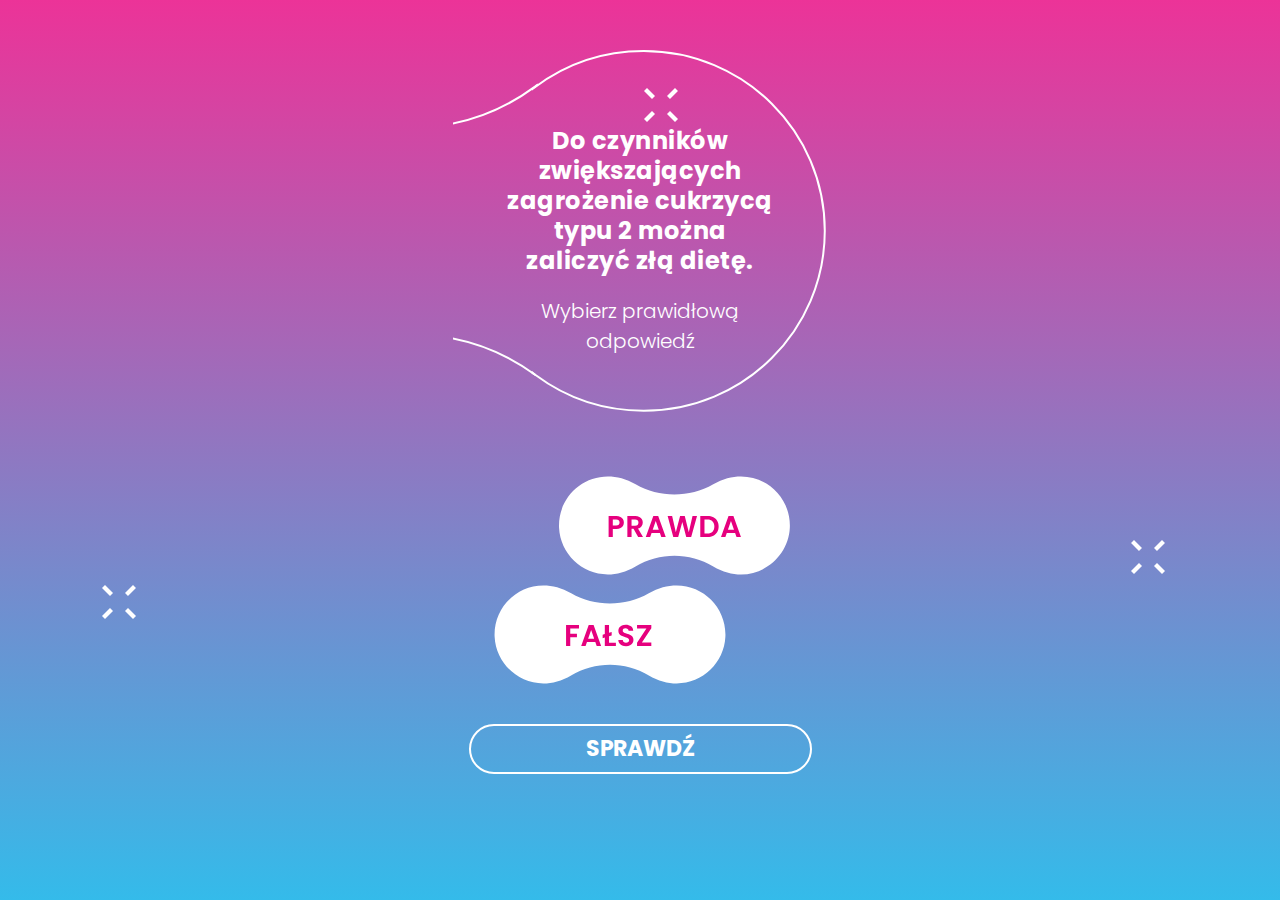
==== index.html @ 30af4ffb "Add files via upload" ====
<!DOCTYPE html>
<html lang="pl">
<head>
    <meta charset="UTF-8">
    <meta http-equiv="X-UA-Compatible" content="IE=edge">
    <meta name="viewport" content="width=device-width, initial-scale=1.0">
    <title>Zadanie</title>
    <link rel="stylesheet" href="style.css">
    <!-- <link rel="preconnect" href="https://fonts.googleapis.com">
    <link rel="preconnect" href="https://fonts.gstatic.com" crossorigin> -->
    <link href="https://fonts.googleapis.com/css2?family=Poppins:wght@200;300;500&display=swap" rel="stylesheet">
</head>
<body>
    <div class="container">
        <svg class="star" width="34" height="34" viewBox="0 0 34 34" fill="none" xmlns="http://www.w3.org/2000/svg">
            <path d="M8 26L3 31" stroke="white" stroke-width="4.2283" stroke-miterlimit="10" stroke-linecap="square"/>
            <path d="M31 3L26 8" stroke="white" stroke-width="4.2283" stroke-miterlimit="10" stroke-linecap="square"/>
            <path d="M8 8L3 3" stroke="white" stroke-width="4.2283" stroke-miterlimit="10" stroke-linecap="square"/>
            <path d="M31 31L26 26" stroke="white" stroke-width="4.2283" stroke-miterlimit="10" stroke-linecap="square"/>
            </svg>

            <svg class="star2" width="34" height="34" viewBox="0 0 34 34" fill="none" xmlns="http://www.w3.org/2000/svg">
            <path d="M8 26L3 31" stroke="white" stroke-width="4.2283" stroke-miterlimit="10" stroke-linecap="square"/>
            <path d="M31 3L26 8" stroke="white" stroke-width="4.2283" stroke-miterlimit="10" stroke-linecap="square"/>
            <path d="M8 8L3 3" stroke="white" stroke-width="4.2283" stroke-miterlimit="10" stroke-linecap="square"/>
            <path d="M31 31L26 26" stroke="white" stroke-width="4.2283" stroke-miterlimit="10" stroke-linecap="square"/>
            </svg>

            <svg class="star3" width="34" height="34" viewBox="0 0 34 34" fill="none" xmlns="http://www.w3.org/2000/svg">
            <path d="M8 26L3 31" stroke="white" stroke-width="4.2283" stroke-miterlimit="10" stroke-linecap="square"/>
            <path d="M31 3L26 8" stroke="white" stroke-width="4.2283" stroke-miterlimit="10" stroke-linecap="square"/>
            <path d="M8 8L3 3" stroke="white" stroke-width="4.2283" stroke-miterlimit="10" stroke-linecap="square"/>
            <path d="M31 31L26 26" stroke="white" stroke-width="4.2283" stroke-miterlimit="10" stroke-linecap="square"/>
            </svg>
            
        <section class="main">
            <svg class="svg-image" width="372" height="363" viewBox="0 0 372 363" fill="none" xmlns="http://www.w3.org/2000/svg">
                <path d="M77.0122 39.7825C78.1318 38.9092 79.2618 38.0462 80.4024 37.1832C110.705 14.4752 148.404 1.00001 189.285 1.00001C289.243 1 370.282 81.5178 370.282 180.855C370.282 280.192 289.253 360.71 189.285 360.71C148.697 360.71 111.217 347.433 81.0301 325.005C79.649 323.986 78.2678 322.926 76.9075 321.855" stroke="white" stroke-width="2" stroke-miterlimit="10"/>
                <path d="M83.5099 34.334C82.4113 35.1866 81.2812 36.0183 80.1616 36.8605C45.3392 62.563 2.19827 77.7536 -44.5002 77.7536C-90.958 77.7536 -133.89 62.719 -168.618 37.266" stroke="white" stroke-width="2" stroke-miterlimit="10"/>
                <path d="M-171.15 328C-169.978 327.095 -168.785 326.201 -167.582 325.307C-132.801 299.719 -89.7442 284.58 -43.1399 284.58C3.31794 284.58 46.2496 299.625 80.9778 325.068" stroke="white" stroke-width="2" stroke-miterlimit="10"/>
            </svg>
                
                
            <h1>Do czynników<br>zwiększających<br>zagrożenie cukrzycą<br>typu 2 można<br>zaliczyć złą dietę.</h1>
            <p>Wybierz prawidłową<br>odpowiedź</p>
            
        </section>
        
            
        <form class="form" action="#">
            <svg id="true-button" class="true-button" width="232" height="99" viewBox="0 0 232 99" fill="none" xmlns="http://www.w3.org/2000/svg">
                <path id="bgc1" d="M116.238 18.578C102.89 18.5442 89.5526 15.1284 77.6223 8.31949C38.8712 -13.7983 -0.66773 14.7451 1.05429 51.8335C2.66376 86.4643 40.9646 112.144 77.521 90.4324C101.382 76.2397 131.41 76.1946 155.271 90.3874C191.928 112.189 230.195 86.4643 231.816 51.856C233.549 14.7564 194.011 -13.7983 155.248 8.31949C143.205 15.1961 129.711 18.6118 116.238 18.578Z" fill="white"/>
                <path id="txt1" d="M65.8714 46.54C65.8714 47.66 65.6014 48.71 65.0614 49.69C64.5414 50.67 63.7114 51.46 62.5714 52.06C61.4514 52.66 60.0314 52.96 58.3114 52.96H54.8014V61H50.6014V40.06H58.3114C59.9314 40.06 61.3114 40.34 62.4514 40.9C63.5914 41.46 64.4414 42.23 65.0014 43.21C65.5814 44.19 65.8714 45.3 65.8714 46.54ZM58.1314 49.57C59.2914 49.57 60.1514 49.31 60.7114 48.79C61.2714 48.25 61.5514 47.5 61.5514 46.54C61.5514 44.5 60.4114 43.48 58.1314 43.48H54.8014V49.57H58.1314ZM80.1533 61L75.5333 52.84H73.5533V61H69.3533V40.06H77.2133C78.8333 40.06 80.2133 40.35 81.3533 40.93C82.4933 41.49 83.3433 42.26 83.9033 43.24C84.4833 44.2 84.7733 45.28 84.7733 46.48C84.7733 47.86 84.3733 49.11 83.5733 50.23C82.7733 51.33 81.5833 52.09 80.0033 52.51L85.0133 61H80.1533ZM73.5533 49.69H77.0633C78.2033 49.69 79.0533 49.42 79.6133 48.88C80.1733 48.32 80.4533 47.55 80.4533 46.57C80.4533 45.61 80.1733 44.87 79.6133 44.35C79.0533 43.81 78.2033 43.54 77.0633 43.54H73.5533V49.69ZM101.912 57.01H93.5721L92.1921 61H87.7821L95.3121 40.03H100.202L107.732 61H103.292L101.912 57.01ZM100.772 53.65L97.7421 44.89L94.7121 53.65H100.772ZM139.037 40.06L133.187 61H128.237L124.307 46.09L120.197 61L115.277 61.03L109.637 40.06H114.137L117.827 56.32L122.087 40.06H126.767L130.787 56.23L134.507 40.06H139.037ZM149.599 40.06C151.799 40.06 153.729 40.49 155.389 41.35C157.069 42.21 158.359 43.44 159.259 45.04C160.179 46.62 160.639 48.46 160.639 50.56C160.639 52.66 160.179 54.5 159.259 56.08C158.359 57.64 157.069 58.85 155.389 59.71C153.729 60.57 151.799 61 149.599 61H142.279V40.06H149.599ZM149.449 57.43C151.649 57.43 153.349 56.83 154.549 55.63C155.749 54.43 156.349 52.74 156.349 50.56C156.349 48.38 155.749 46.68 154.549 45.46C153.349 44.22 151.649 43.6 149.449 43.6H146.479V57.43H149.449ZM177.123 57.01H168.783L167.403 61H162.993L170.523 40.03H175.413L182.943 61H178.503L177.123 57.01ZM175.983 53.65L172.953 44.89L169.923 53.65H175.983Z" fill="#E6007E"/>
                </svg>
            <svg class="false-button" width="232" height="99" viewBox="0 0 232 99" fill="none" xmlns="http://www.w3.org/2000/svg">
                <path id="bgc2" d="M115.803 18.578C102.455 18.5442 89.1174 15.1284 77.187 8.31949C38.436 -13.7983 -1.10297 14.7451 0.619048 51.8335C2.22852 86.4643 40.5294 112.144 77.0857 90.4324C100.946 76.2397 130.975 76.1946 154.836 90.3874C191.493 112.189 229.76 86.4643 231.381 51.856C233.114 14.7564 193.575 -13.7983 154.813 8.31949C142.77 15.1961 129.275 18.6118 115.803 18.578Z" fill="white"/>
                <path id="txt2" d="M84.9922 40.06V43.45H76.2622V48.82H82.9522V52.15H76.2622V61H72.0622V40.06H84.9922ZM101.31 57.01H92.9704L91.5904 61H87.1804L94.7104 40.03H99.6004L107.13 61H102.69L101.31 57.01ZM100.17 53.65L97.1404 44.89L94.1104 53.65H100.17ZM121.905 57.79V61H110.805V52.51L108.645 53.17V49.78L110.805 49.12V40.06H115.035V47.77L117.675 46.96V50.38L115.035 51.19V57.79H121.905ZM132.062 61.21C130.602 61.21 129.282 60.96 128.102 60.46C126.942 59.96 126.022 59.24 125.342 58.3C124.662 57.36 124.312 56.25 124.292 54.97H128.792C128.852 55.83 129.152 56.51 129.692 57.01C130.252 57.51 131.012 57.76 131.972 57.76C132.952 57.76 133.722 57.53 134.282 57.07C134.842 56.59 135.122 55.97 135.122 55.21C135.122 54.59 134.932 54.08 134.552 53.68C134.172 53.28 133.692 52.97 133.112 52.75C132.552 52.51 131.772 52.25 130.772 51.97C129.412 51.57 128.302 51.18 127.442 50.8C126.602 50.4 125.872 49.81 125.252 49.03C124.652 48.23 124.352 47.17 124.352 45.85C124.352 44.61 124.662 43.53 125.282 42.61C125.902 41.69 126.772 40.99 127.892 40.51C129.012 40.01 130.292 39.76 131.732 39.76C133.892 39.76 135.642 40.29 136.982 41.35C138.342 42.39 139.092 43.85 139.232 45.73H134.612C134.572 45.01 134.262 44.42 133.682 43.96C133.122 43.48 132.372 43.24 131.432 43.24C130.612 43.24 129.952 43.45 129.452 43.87C128.972 44.29 128.732 44.9 128.732 45.7C128.732 46.26 128.912 46.73 129.272 47.11C129.652 47.47 130.112 47.77 130.652 48.01C131.212 48.23 131.992 48.49 132.992 48.79C134.352 49.19 135.462 49.59 136.322 49.99C137.182 50.39 137.922 50.99 138.542 51.79C139.162 52.59 139.472 53.64 139.472 54.94C139.472 56.06 139.182 57.1 138.602 58.06C138.022 59.02 137.172 59.79 136.052 60.37C134.932 60.93 133.602 61.21 132.062 61.21ZM147.903 57.46H157.323V61H143.043V57.76L152.403 43.6H143.043V40.06H157.323V43.3L147.903 57.46Z" fill="#E6007E"/>
                </svg>
                
            <section class="check">
                <button>Sprawdź</button>
            </section>
        </form>
    </div>
    <script src="main.js"></script>
</body>
</html>
---- style.css ----
* {
    font-family: 'Poppins', sans-serif;
    margin: 0;
    padding: 0;
    box-sizing: border-box;
}

body{
    height: auto;    
    width: 100vw;
    display: flex;
    justify-content: center;
    align-items: center;
    background: rgb(236,51,152);
    background: linear-gradient(180deg, rgba(236,51,152,1) 0%, rgba(52,187,234,1) 100%);
    background-repeat: no-repeat;
    background-size: auto;
    overflow-x: hidden;
}

.container {
    width: 375px;
    min-height: 100vh;
    max-height: max-content;
    overflow-x: hidden;
}

.main {
    width: 100%;
    height: auto;
    display: flex;
    flex-direction: column;
    justify-content: center;
    align-items: center;
}

.main h1 {
    text-align: center;
    margin-bottom: 20px;
    color: #ffffff;
    font-weight: 700;
    font-size: 24px;
    line-height: 30px;
    letter-spacing: 0.5px;
    margin-top: 33.5%;
}

.main p {
    margin: 0px;
    text-align: center;
    color: #ffffff;
    font-weight: 300;
    font-size: 20px;
    line-height: 30px;
}

.svg-image {
    position: absolute;
    top: 50px;
    display: block;
    width: 375px;
    overflow: hidden;
}

.answers-image {
    position: absolute;
    margin-top: 110px;
    margin-left: 70px;
    
}

.answers {
    display: flex;
    flex-direction: column;
    margin-top: 120px;
    margin-bottom: 50px;
}

.answers p {
    font-weight: 400;
    font-size: 32px;
    line-height: 48px;
    letter-spacing: 0.5px;
    color: #ffffff;
    margin-left: 90px;
    z-index: 1;
    margin-bottom: 31px;
    cursor: pointer;
    transition: all 0.3s ease-in-out;
}

.answers p span {
    color: #E6007E;
    margin-right: 30px;
    font-weight: 600;
    line-height: 48px;
}

.check {
    display: flex;
    justify-content: center;
    align-items: center;
}

.check button {
    font-weight: 700;
    font-size: 22px;
    line-height: 33px;
    display: flex;
    justify-content: center;
    align-items: center;
    text-align: center;
    background: none;
    width: 343px;
    height: 50px;
    margin-bottom: 50px;
    text-transform: uppercase;
    border: 2px solid #ffffff;
    border-radius: 25px;
    color: #ffffff;
}

.star {
    position: absolute;
    right: 47%;
    top: 9.75%;
}

.star2 {
    position: absolute;
    top: 60%;
    right: 9%;
}

.star3 {
    position: absolute;
    top: 65%;
    left: 8%;
}

.form {
    display: flex;
    flex-direction: column;
    justify-content: center;
    align-items: center;
}

.true-button {
    margin-top: 120px;
    position: relative;
    left: 34px;
    margin-bottom: 10px;
}

.false-button {
    position: relative;
    right: 30px;
    margin-bottom: 40px;
}
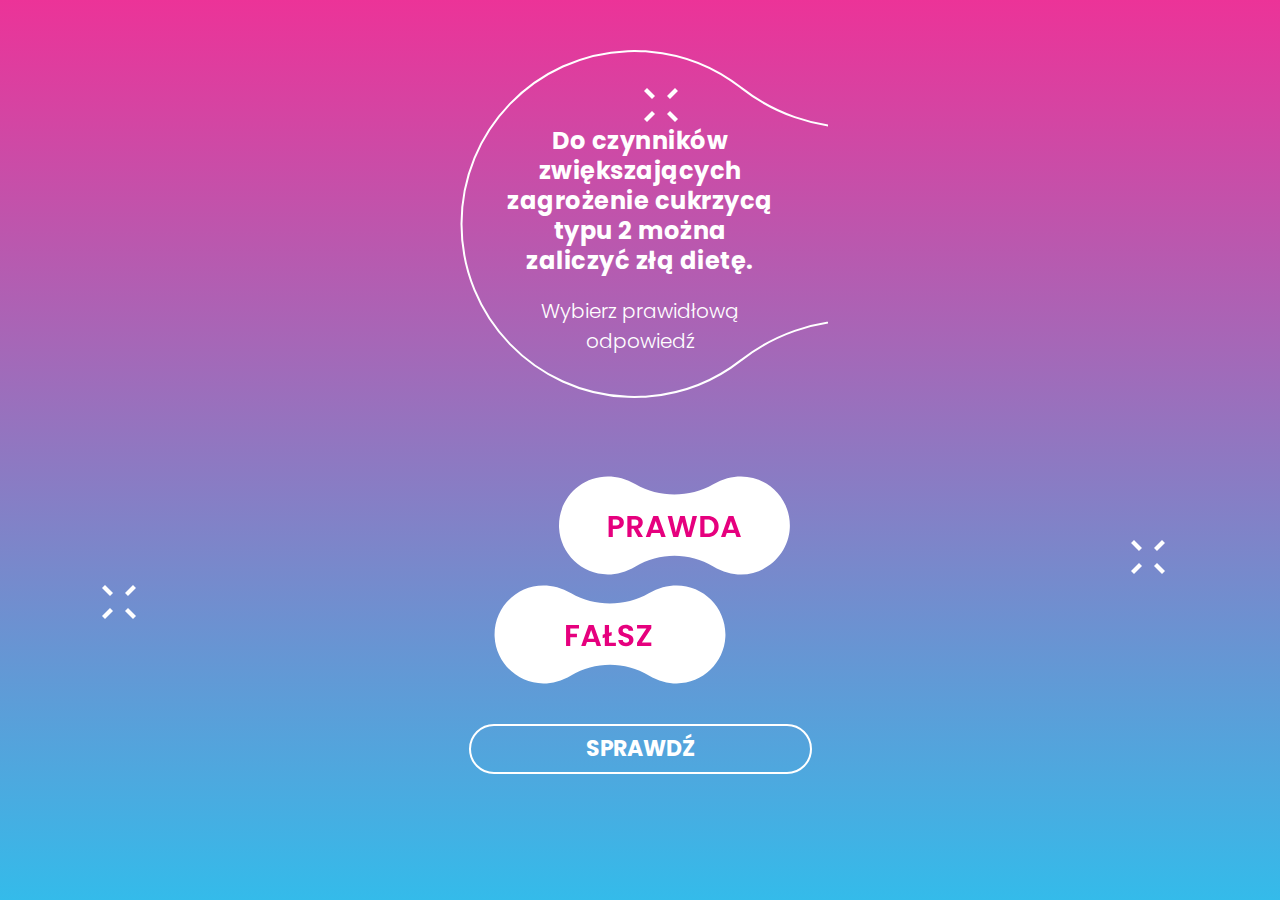
==== commit 787d86b5: "some changes on question page" ====
--- a/index.html
+++ b/index.html
@@ -34,11 +34,10 @@
             </svg>
             
         <section class="main">
-            <svg class="svg-image" width="372" height="363" viewBox="0 0 372 363" fill="none" xmlns="http://www.w3.org/2000/svg">
-                <path d="M77.0122 39.7825C78.1318 38.9092 79.2618 38.0462 80.4024 37.1832C110.705 14.4752 148.404 1.00001 189.285 1.00001C289.243 1 370.282 81.5178 370.282 180.855C370.282 280.192 289.253 360.71 189.285 360.71C148.697 360.71 111.217 347.433 81.0301 325.005C79.649 323.986 78.2678 322.926 76.9075 321.855" stroke="white" stroke-width="2" stroke-miterlimit="10"/>
-                <path d="M83.5099 34.334C82.4113 35.1866 81.2812 36.0183 80.1616 36.8605C45.3392 62.563 2.19827 77.7536 -44.5002 77.7536C-90.958 77.7536 -133.89 62.719 -168.618 37.266" stroke="white" stroke-width="2" stroke-miterlimit="10"/>
-                <path d="M-171.15 328C-169.978 327.095 -168.785 326.201 -167.582 325.307C-132.801 299.719 -89.7442 284.58 -43.1399 284.58C3.31794 284.58 46.2496 299.625 80.9778 325.068" stroke="white" stroke-width="2" stroke-miterlimit="10"/>
-            </svg>
+            <svg class="svg-image" width="360" height="348" viewBox="0 0 360 348" fill="none" xmlns="http://www.w3.org/2000/svg">
+                <path d="M511.495 309.568C479.707 284.929 439.812 270.282 396.497 270.282C352.853 270.282 312.689 285.149 280.791 310.097C280.771 310.117 280.742 310.136 280.722 310.156C255.056 330.308 223.547 343.341 189.156 346.332C189.136 346.332 189.116 346.332 189.106 346.332C187.77 346.452 186.434 346.551 185.098 346.631C184.978 346.641 184.849 346.651 184.729 346.651C183.333 346.741 181.927 346.81 180.521 346.86C178.347 346.95 176.174 346.99 173.99 346.99C171.747 346.99 169.523 346.95 167.299 346.86C74.8566 343.35 1.00002 267.29 1.00002 173.99C1.00003 80.6996 74.8566 4.63943 167.299 1.12958C169.523 1.03984 171.747 0.999953 173.99 0.999954C176.174 0.999954 178.348 1.03984 180.521 1.12958C181.927 1.17944 183.323 1.2592 184.729 1.33897C184.849 1.34895 184.978 1.35892 185.098 1.35892C186.434 1.44866 187.77 1.54837 189.106 1.65805C189.126 1.65805 189.146 1.65805 189.166 1.65805C223.547 4.63944 255.066 17.6817 280.732 37.8335C280.752 37.8534 280.781 37.8734 280.801 37.8933C312.699 62.8412 352.863 77.7083 396.507 77.7083C439.822 77.7083 479.717 63.0606 511.505 38.4218C511.594 38.362 511.674 38.3022 511.764 38.2324C538.556 17.0336 571.77 3.60245 608.006 1.34896C608.066 1.34896 608.125 1.33899 608.185 1.33899C609.601 1.24925 611.027 1.17945 612.453 1.11963C614.666 1.04983 616.89 1.00994 619.134 1.00994C621.317 1.00994 623.491 1.04983 625.665 1.13957C627.071 1.18943 628.467 1.2692 629.873 1.34896C629.992 1.35894 630.122 1.36891 630.241 1.36891C631.578 1.45865 632.914 1.55836 634.25 1.66804C634.27 1.66804 634.29 1.66804 634.31 1.66804C668.69 4.64943 700.209 17.6917 725.875 37.8435C725.895 37.8634 725.925 37.8834 725.945 37.9033C757.843 62.8512 798.007 77.7182 841.65 77.7182C884.965 77.7183 924.86 63.0706 956.648 38.4318C956.738 38.372 956.818 38.3121 956.907 38.2423C986.372 14.9297 1023.62 1.00996 1064.12 1.00996C1159.66 1.00997 1237.11 78.4661 1237.11 174C1237.11 269.544 1159.66 347 1064.12 347C1023.62 347 986.372 333.08 956.897 309.758C956.818 309.698 956.728 309.628 956.638 309.568C924.85 284.929 884.955 270.282 841.641 270.282C797.997 270.282 757.833 285.149 725.935 310.097C725.915 310.117 725.895 310.137 725.865 310.156C700.199 330.308 668.69 343.341 634.3 346.332L634.25 346.332C632.914 346.452 631.578 346.551 630.241 346.631C630.122 346.641 629.992 346.651 629.873 346.651C628.477 346.741 627.071 346.811 625.665 346.86C623.491 346.95 621.317 346.99 619.134 346.99C616.89 346.99 614.667 346.95 612.443 346.86C611.017 346.811 609.601 346.731 608.175 346.641C608.115 346.641 608.056 346.631 607.996 346.631C571.751 344.378 538.536 330.946 511.754 309.748C511.664 309.688 511.584 309.628 511.495 309.568Z" stroke="white" stroke-width="2" stroke-miterlimit="10"/>
+                </svg>
+                
                 
                 
             <h1>Do czynników<br>zwiększających<br>zagrożenie cukrzycą<br>typu 2 można<br>zaliczyć złą dietę.</h1>
@@ -47,18 +46,18 @@
         </section>
         
             
-        <form class="form" action="#">
+        <form class="form" action="replay.html">
             <svg id="true-button" class="true-button" width="232" height="99" viewBox="0 0 232 99" fill="none" xmlns="http://www.w3.org/2000/svg">
                 <path id="bgc1" d="M116.238 18.578C102.89 18.5442 89.5526 15.1284 77.6223 8.31949C38.8712 -13.7983 -0.66773 14.7451 1.05429 51.8335C2.66376 86.4643 40.9646 112.144 77.521 90.4324C101.382 76.2397 131.41 76.1946 155.271 90.3874C191.928 112.189 230.195 86.4643 231.816 51.856C233.549 14.7564 194.011 -13.7983 155.248 8.31949C143.205 15.1961 129.711 18.6118 116.238 18.578Z" fill="white"/>
                 <path id="txt1" d="M65.8714 46.54C65.8714 47.66 65.6014 48.71 65.0614 49.69C64.5414 50.67 63.7114 51.46 62.5714 52.06C61.4514 52.66 60.0314 52.96 58.3114 52.96H54.8014V61H50.6014V40.06H58.3114C59.9314 40.06 61.3114 40.34 62.4514 40.9C63.5914 41.46 64.4414 42.23 65.0014 43.21C65.5814 44.19 65.8714 45.3 65.8714 46.54ZM58.1314 49.57C59.2914 49.57 60.1514 49.31 60.7114 48.79C61.2714 48.25 61.5514 47.5 61.5514 46.54C61.5514 44.5 60.4114 43.48 58.1314 43.48H54.8014V49.57H58.1314ZM80.1533 61L75.5333 52.84H73.5533V61H69.3533V40.06H77.2133C78.8333 40.06 80.2133 40.35 81.3533 40.93C82.4933 41.49 83.3433 42.26 83.9033 43.24C84.4833 44.2 84.7733 45.28 84.7733 46.48C84.7733 47.86 84.3733 49.11 83.5733 50.23C82.7733 51.33 81.5833 52.09 80.0033 52.51L85.0133 61H80.1533ZM73.5533 49.69H77.0633C78.2033 49.69 79.0533 49.42 79.6133 48.88C80.1733 48.32 80.4533 47.55 80.4533 46.57C80.4533 45.61 80.1733 44.87 79.6133 44.35C79.0533 43.81 78.2033 43.54 77.0633 43.54H73.5533V49.69ZM101.912 57.01H93.5721L92.1921 61H87.7821L95.3121 40.03H100.202L107.732 61H103.292L101.912 57.01ZM100.772 53.65L97.7421 44.89L94.7121 53.65H100.772ZM139.037 40.06L133.187 61H128.237L124.307 46.09L120.197 61L115.277 61.03L109.637 40.06H114.137L117.827 56.32L122.087 40.06H126.767L130.787 56.23L134.507 40.06H139.037ZM149.599 40.06C151.799 40.06 153.729 40.49 155.389 41.35C157.069 42.21 158.359 43.44 159.259 45.04C160.179 46.62 160.639 48.46 160.639 50.56C160.639 52.66 160.179 54.5 159.259 56.08C158.359 57.64 157.069 58.85 155.389 59.71C153.729 60.57 151.799 61 149.599 61H142.279V40.06H149.599ZM149.449 57.43C151.649 57.43 153.349 56.83 154.549 55.63C155.749 54.43 156.349 52.74 156.349 50.56C156.349 48.38 155.749 46.68 154.549 45.46C153.349 44.22 151.649 43.6 149.449 43.6H146.479V57.43H149.449ZM177.123 57.01H168.783L167.403 61H162.993L170.523 40.03H175.413L182.943 61H178.503L177.123 57.01ZM175.983 53.65L172.953 44.89L169.923 53.65H175.983Z" fill="#E6007E"/>
                 </svg>
-            <svg class="false-button" width="232" height="99" viewBox="0 0 232 99" fill="none" xmlns="http://www.w3.org/2000/svg">
+            <svg id="false-button" class="false-button" width="232" height="99" viewBox="0 0 232 99" fill="none" xmlns="http://www.w3.org/2000/svg">
                 <path id="bgc2" d="M115.803 18.578C102.455 18.5442 89.1174 15.1284 77.187 8.31949C38.436 -13.7983 -1.10297 14.7451 0.619048 51.8335C2.22852 86.4643 40.5294 112.144 77.0857 90.4324C100.946 76.2397 130.975 76.1946 154.836 90.3874C191.493 112.189 229.76 86.4643 231.381 51.856C233.114 14.7564 193.575 -13.7983 154.813 8.31949C142.77 15.1961 129.275 18.6118 115.803 18.578Z" fill="white"/>
                 <path id="txt2" d="M84.9922 40.06V43.45H76.2622V48.82H82.9522V52.15H76.2622V61H72.0622V40.06H84.9922ZM101.31 57.01H92.9704L91.5904 61H87.1804L94.7104 40.03H99.6004L107.13 61H102.69L101.31 57.01ZM100.17 53.65L97.1404 44.89L94.1104 53.65H100.17ZM121.905 57.79V61H110.805V52.51L108.645 53.17V49.78L110.805 49.12V40.06H115.035V47.77L117.675 46.96V50.38L115.035 51.19V57.79H121.905ZM132.062 61.21C130.602 61.21 129.282 60.96 128.102 60.46C126.942 59.96 126.022 59.24 125.342 58.3C124.662 57.36 124.312 56.25 124.292 54.97H128.792C128.852 55.83 129.152 56.51 129.692 57.01C130.252 57.51 131.012 57.76 131.972 57.76C132.952 57.76 133.722 57.53 134.282 57.07C134.842 56.59 135.122 55.97 135.122 55.21C135.122 54.59 134.932 54.08 134.552 53.68C134.172 53.28 133.692 52.97 133.112 52.75C132.552 52.51 131.772 52.25 130.772 51.97C129.412 51.57 128.302 51.18 127.442 50.8C126.602 50.4 125.872 49.81 125.252 49.03C124.652 48.23 124.352 47.17 124.352 45.85C124.352 44.61 124.662 43.53 125.282 42.61C125.902 41.69 126.772 40.99 127.892 40.51C129.012 40.01 130.292 39.76 131.732 39.76C133.892 39.76 135.642 40.29 136.982 41.35C138.342 42.39 139.092 43.85 139.232 45.73H134.612C134.572 45.01 134.262 44.42 133.682 43.96C133.122 43.48 132.372 43.24 131.432 43.24C130.612 43.24 129.952 43.45 129.452 43.87C128.972 44.29 128.732 44.9 128.732 45.7C128.732 46.26 128.912 46.73 129.272 47.11C129.652 47.47 130.112 47.77 130.652 48.01C131.212 48.23 131.992 48.49 132.992 48.79C134.352 49.19 135.462 49.59 136.322 49.99C137.182 50.39 137.922 50.99 138.542 51.79C139.162 52.59 139.472 53.64 139.472 54.94C139.472 56.06 139.182 57.1 138.602 58.06C138.022 59.02 137.172 59.79 136.052 60.37C134.932 60.93 133.602 61.21 132.062 61.21ZM147.903 57.46H157.323V61H143.043V57.76L152.403 43.6H143.043V40.06H157.323V43.3L147.903 57.46Z" fill="#E6007E"/>
                 </svg>
                 
             <section class="check">
-                <button>Sprawdź</button>
+                <button id="gotoReplay">Sprawdź</button>
             </section>
         </form>
     </div>
--- a/style.css
+++ b/style.css
@@ -152,6 +152,10 @@
     margin-bottom: 10px;
 }
 
+#true-button {
+    transition: all 0.3s ease-in-out;
+}
+
 .false-button {
     position: relative;
     right: 30px;
